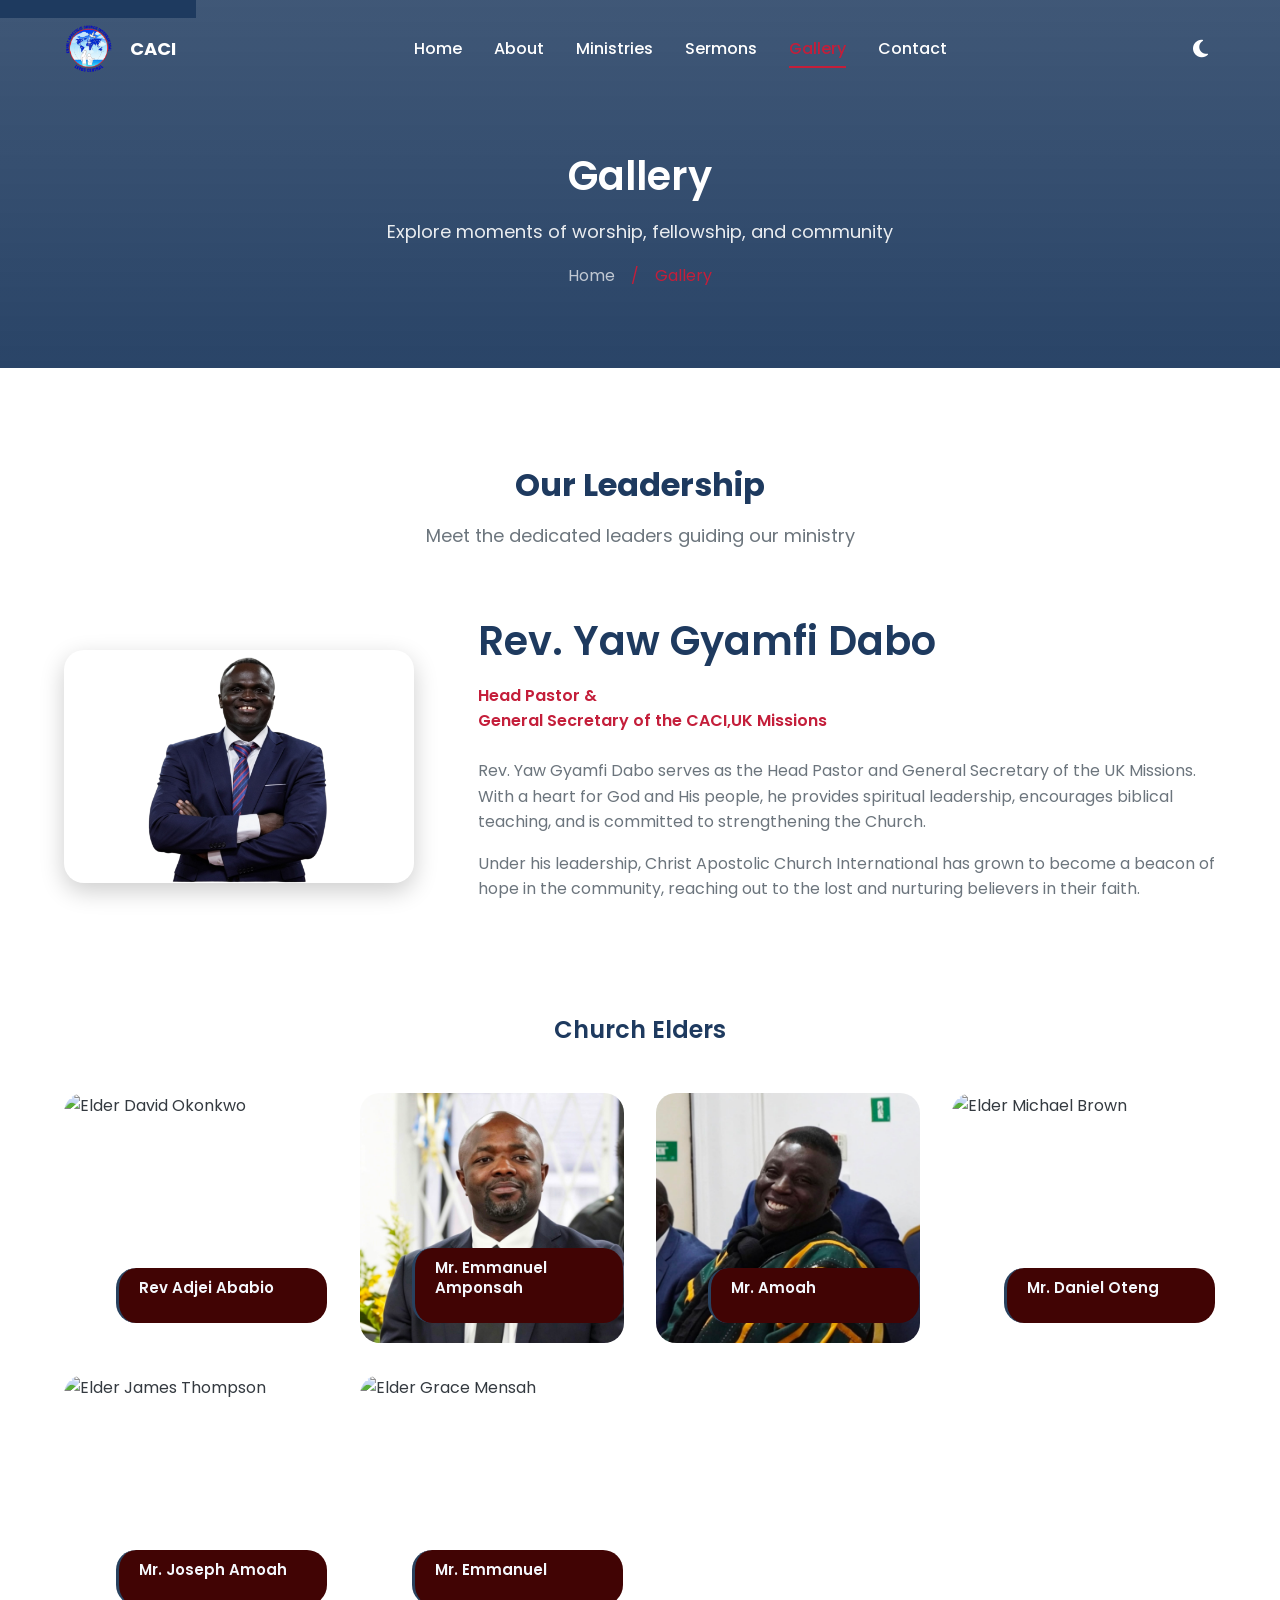
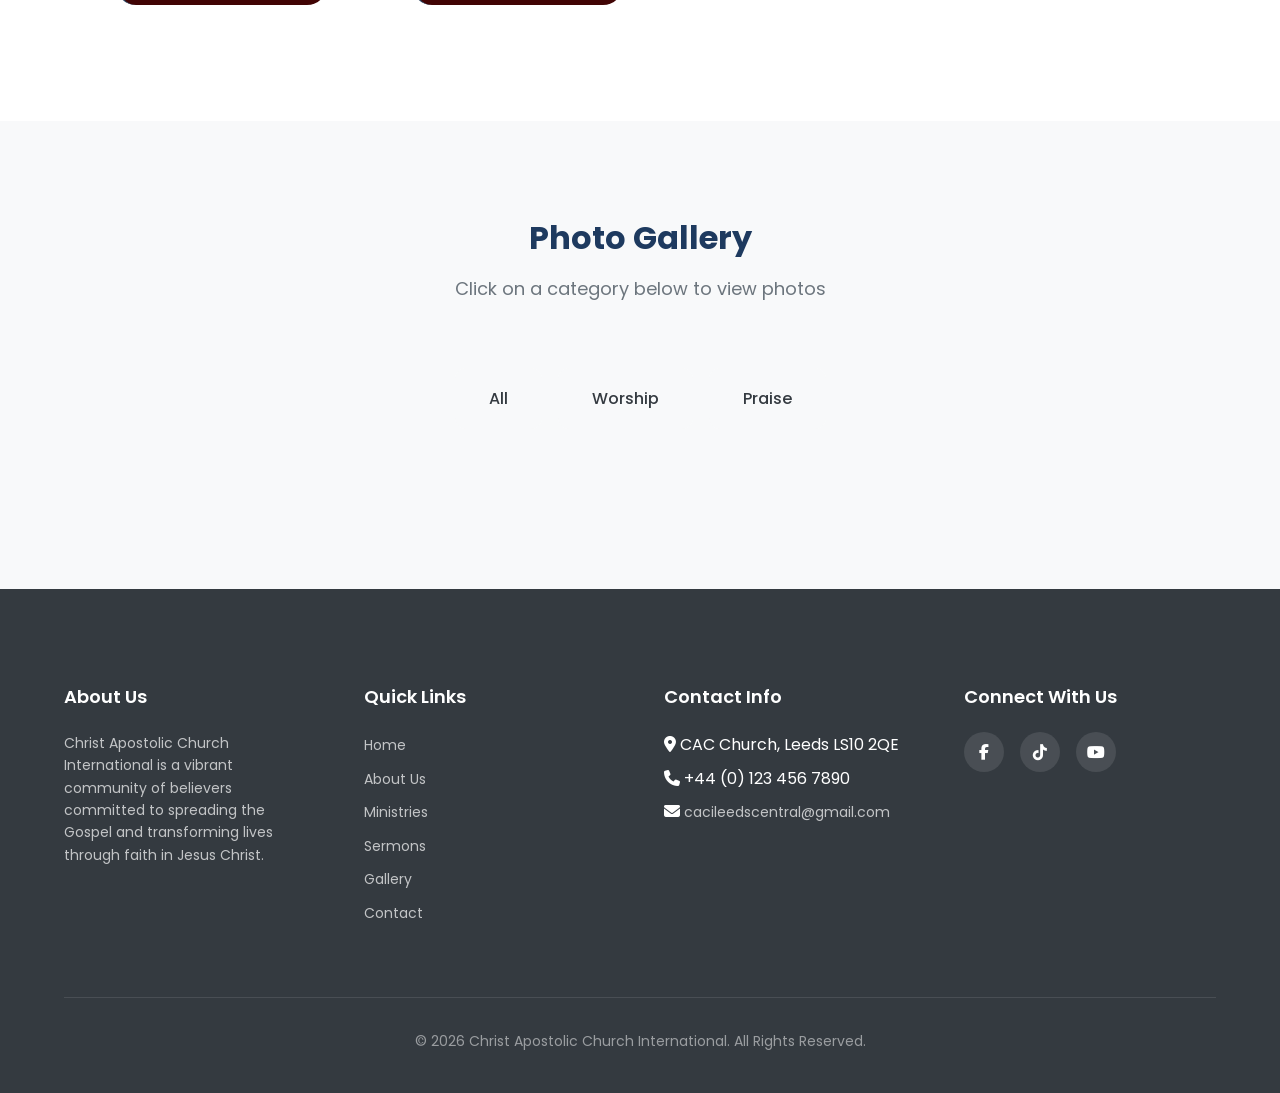
==== gallery.html @ 15b9b3a3 "Initial commit" ====
<!DOCTYPE html>
<html lang="en">
<head>
    <meta charset="UTF-8">
    <meta name="viewport" content="width=device-width, initial-scale=1.0">
    <meta name="description" content="View photos of Christ Apostolic Church International leadership, events, worship services, and community activities.">
    <meta name="keywords" content="church gallery, church photos, leadership, events, worship photos">

    <title>Gallery | Christ Apostolic Church International</title>

    <!-- Font Awesome -->
    <link rel="stylesheet" href="https://cdnjs.cloudflare.com/ajax/libs/font-awesome/6.4.0/css/all.min.css">

    <!-- Main Stylesheet -->
    <link rel="stylesheet" href="style.css">

    <!-- Favicon -->
    <link rel="icon" type="image/png" href="images/logo1.png">
</head>
<body>
    <!-- Skip Link for Accessibility -->
    <a href="#main-content" class="skip-link">Skip to main content</a>

    <!-- Navigation -->
    <nav class="navbar" role="navigation" aria-label="Main navigation">
        <div class="container">
            <a href="index.html" class="nav-logo">
                <img src="images/logo1.png" alt="Church Logo">

                
                <span class="nav-logo-text">CACI</span>
            </a>

            <ul class="nav-menu">
                <li><a href="index.html" class="nav-link">Home</a></li>
                <li><a href="about.html" class="nav-link">About</a></li>
                <li><a href="ministry.html" class="nav-link">Ministries</a></li>
                <li><a href="sermons.html" class="nav-link">Sermons</a></li>
                <li><a href="gallery.html" class="nav-link active">Gallery</a></li>
                <li><a href="contact.html" class="nav-link">Contact</a></li>
            </ul>

            <div class="nav-actions">
                <button class="theme-toggle" aria-label="Toggle dark mode">
                    <i class="fas fa-moon"></i>
                </button>
                <button class="hamburger" aria-label="Toggle menu" aria-expanded="false">
                    <span></span>
                    <span></span>
                    <span></span>
                </button>
            </div>
        </div>
    </nav>

    <!-- Main Content -->
    <main id="main-content">
        <!-- Page Header -->
        <section class="page-header">
            <h1>Gallery</h1>
            <p>Explore moments of worship, fellowship, and community</p>
            <div class="breadcrumb">
                <a href="index.html">Home</a>
                <span>/</span>
                <span>Gallery</span>
            </div>
        </section>

        <!-- Leadership Section -->
        <section class="section">
            <div class="container">
                <h2 class="section-title fade-in">Our Leadership</h2>
                <p class="section-subtitle fade-in">Meet the dedicated leaders guiding our ministry</p>

                <!-- Senior Pastor -->
                <div class="senior-pastor fade-in">
                    <div class="senior-pastor-image">
                        <img src="images/Hero.png" alt="Senior Pastor" loading="lazy">
                    </div>
                    <div class="senior-pastor-content">
                        <h2>Rev. Yaw Gyamfi Dabo</h2>
                        <p class="role">Head Pastor & <br>General Secretary of the CACI,UK Missions </p>
                        <p>Rev. Yaw Gyamfi Dabo serves as the Head Pastor and General Secretary of the UK Missions. With a heart for God and His people, he provides spiritual leadership, encourages biblical teaching, and is committed to strengthening the Church.</p>
                        <p>Under his leadership, Christ Apostolic Church International has grown to become a beacon of hope in the community, reaching out to the lost and nurturing believers in their faith.</p>
                    </div>
                </div>

                <!-- Elders Grid -->
                <h3 style="text-align: center; margin-bottom: var(--spacing-2xl); color: var(--primary-blue);" class="fade-in">Church Elders</h3>
                <div class="leadership-grid">
                    <div class="leader-card fade-in delay-1">
                        <img src="images/pastor2.jpg" alt="Elder David Okonkwo" loading="lazy">
                        <div class="leader-card-content">
                            <h4>Rev Adjei Ababio</h4>
                            
                            
                        </div>
                    </div>
                    <div class="leader-card fade-in delay-2">
                        <img src="images/pastor3.jpeg" alt="Elder Peter Williams" loading="lazy">
                        <div class="leader-card-content">
                            <h4>Mr. Emmanuel Amponsah</h4>
                            
                            
                        </div>
                    </div>
                    <div class="leader-card fade-in delay-3">
                        <img src="images/pastor4.jpeg" alt="Elder Sarah Johnson" loading="lazy">
                        <div class="leader-card-content">
                            <h4>Mr. Amoah</h4>
                            
                            
                        </div>
                    </div>
                    <div class="leader-card fade-in delay-4">
                        <img src="images/pastor5.jpg" alt="Elder Michael Brown" loading="lazy">
                        <div class="leader-card-content">
                            <h4>Mr. Daniel Oteng</h4>
                            
                        </div>
                    </div>
                    <div class="leader-card fade-in delay-5">
                        <img src="https://images.pexels.com/photos/2379005/pexels-photo-2379005.jpeg?auto=compress&cs=tinysrgb&w=400" alt="Elder James Thompson" loading="lazy">
                        <div class="leader-card-content">
                            <h4>Mr. Joseph Amoah</h4>
                            
                        </div>
                    </div>
                    <div class="leader-card fade-in delay-6">
                        <img src="https://images.pexels.com/photos/7749090/pexels-photo-7749090.jpeg?auto=compress&cs=tinysrgb&w=400" alt="Elder Grace Mensah" loading="lazy">
                        <div class="leader-card-content">
                            <h4>Mr. Emmanuel </h4>
                            
                        </div>
                    </div>
                   
                    </div>
                </div>
            </div>
        </section>

        <!-- Photo Gallery Section -->
        <section class="section" style="background: var(--off-white);">
            <div class="container">
                <h2 class="section-title fade-in">Photo Gallery</h2>
                <p class="section-subtitle fade-in">Click on a category below to view photos</p>

                <!-- Filter Buttons -->
                <div class="gallery-filters fade-in">
                    <button class="filter-btn" data-filter="all">All</button>
                    <button class="filter-btn" data-filter="worship">Worship</button>
                    <button class="filter-btn" data-filter="praise">Praise</button>
                </div>

                <!-- Gallery Grid - Images hidden by default -->
                <div class="gallery-grid fade-in">
                    <!-- Youth Images -->
                    

                    <!-- Worship Images -->
                    <div class="gallery-item" data-category="worship">
                        <img src="images/wor1.jpeg" alt="Worship Service" loading="lazy">
                        <div class="gallery-item-overlay">
                            <i class="fas fa-search-plus"></i>
                        </div>
                    </div>
                    <div class="gallery-item" data-category="worship">
                        <img src="images/wor6.jpeg" alt="Church Service" loading="lazy">
                        <div class="gallery-item-overlay">
                            <i class="fas fa-search-plus"></i>
                        </div>
                    </div>
                    <div class="gallery-item" data-category="worship">
                        <img src="images/wor3.jpeg" alt="Worship" loading="lazy">
                        <div class="gallery-item-overlay">
                            <i class="fas fa-search-plus"></i>
                        </div>
                    </div>
                    <div class="gallery-item" data-category="worship">
                        <img src="images/wor4.jpeg" alt="Sunday Service" loading="lazy">
                        <div class="gallery-item-overlay">
                            <i class="fas fa-search-plus"></i>
                        </div>
                    </div>

                    <!-- Praise Images -->
                    <div class="gallery-item" data-category="praise">
                        <img src="images/pra1.jpeg" alt="Praise Team" loading="lazy">
                        <div class="gallery-item-overlay">
                            <i class="fas fa-search-plus"></i>
                        </div>
                    </div>
                    <div class="gallery-item" data-category="praise">
                        <img src="images/pra4.jpeg" alt="Praise Night" loading="lazy">
                        <div class="gallery-item-overlay">
                            <i class="fas fa-search-plus"></i>
                        </div>
                    </div>
                    <div class="gallery-item" data-category="praise">
                        <img src="images/pra5.jpeg" alt="Choir" loading="lazy">
                        <div class="gallery-item-overlay">
                            <i class="fas fa-search-plus"></i>
                        </div>
                    </div>
                    <div class="gallery-item" data-category="praise">
                        <img src="images/pra3.jpeg" alt="Praise Worship" loading="lazy">
                        <div class="gallery-item-overlay">
                            <i class="fas fa-search-plus"></i>
                        </div>
                    </div>

                    <!-- More Youth Images -->
                    <div class="gallery-item" data-category="youth">
                        <img src="images/wor8.jpeg" alt="Youth Camp" loading="lazy">
                        <div class="gallery-item-overlay">
                            <i class="fas fa-search-plus"></i>
                        </div>
                    </div>

                    <!-- More Worship Images -->
                    <div class="gallery-item" data-category="worship">
                        <img src="images/wor5.jpeg" alt="Church Interior" loading="lazy">
                        <div class="gallery-item-overlay">
                            <i class="fas fa-search-plus"></i>
                        </div>
                    </div>

                    <!-- More Praise Images -->
                    <div class="gallery-item" data-category="praise">
                        <img src="images/pra2.jpeg" alt="Music Ministry" loading="lazy">
                        <div class="gallery-item-overlay">
                            <i class="fas fa-search-plus"></i>
                        </div>
                    </div>

                    <!-- Additional Youth Images -->
                    <div class="gallery-item" data-category="youth">
                        <img src="images/wor7.jpeg" alt="Youth Fellowship" loading="lazy">
                        <div class="gallery-item-overlay">
                            <i class="fas fa-search-plus"></i>
                        </div>
                    </div>
                </div>
            </div>
        </section>
    </main>

    <!-- Lightbox (will be created by JavaScript) -->
    <div class="lightbox" id="lightbox">
        <button class="lightbox-close" aria-label="Close lightbox">
            <i class="fas fa-times"></i>
        </button>
        <button class="lightbox-nav lightbox-prev" aria-label="Previous image">
            <i class="fas fa-chevron-left"></i>
        </button>
        <button class="lightbox-nav lightbox-next" aria-label="Next image">
            <i class="fas fa-chevron-right"></i>
        </button>
        <div class="lightbox-content">
            <img src="" alt="">
        </div>
    </div>

    <!-- Footer -->
    <footer class="footer">
        <div class="container">
            <div class="footer-content">
                <div class="footer-col">
                    <h4>About Us</h4>
                    <p>Christ Apostolic Church International is a vibrant community of believers committed to spreading the Gospel and transforming lives through faith in Jesus Christ.</p>
                </div>
                <div class="footer-col">
                    <h4>Quick Links</h4>
                    <ul>
                        <li><a href="index.html">Home</a></li>
                        <li><a href="about.html">About Us</a></li>
                        <li><a href="ministry.html">Ministries</a></li>
                        <li><a href="sermons.html">Sermons</a></li>
                        <li><a href="gallery.html">Gallery</a></li>
                        <li><a href="contact.html">Contact</a></li>
                    </ul>
                </div>
                <div class="footer-col">
                    <h4>Contact Info</h4>
                    <ul>
                        <li><i class="fas fa-map-marker-alt"></i> CAC Church, Leeds LS10 2QE</li>
                        <li><i class="fas fa-phone"></i> +44 (0) 123 456 7890</li>
                        <li><i class="fas fa-envelope"></i> <a href="mailto:cacileedscentral@gmail.com">cacileedscentral@gmail.com</a></li>
                    </ul>
                </div>
                <div class="footer-col">
                    <h4>Connect With Us</h4>
                    <div class="social-links">
                        <a href="https://www.facebook.com/share/1D46SfAcR9/?mibextid=wwXIfr" aria-label="Facebook"><i class="fab fa-facebook-f"></i></a>
                        <a href="https://www.tiktok.com/@caci.leeds.centra?_r=1&_t=ZS-97tXfU2SJIj" aria-label="Twitter"><i class="fab fa-tiktok"></i></a>
                        <a href="https://youtube.com/@cacileeds-d8y" aria-label="YouTube"><i class="fab fa-youtube"></i></a>
                    </div>
                </div>
            </div>
            <div class="footer-bottom">
                <p>&copy; 2026 Christ Apostolic Church International. All Rights Reserved.</p>
            </div>
        </div>
    </footer>

    <!-- Scroll to Top Button -->
    <button class="scroll-top" aria-label="Scroll to top">
        <i class="fas fa-chevron-up"></i>
    </button>

    <!-- JavaScript -->
    <script src="script.js"></script>
</body>
</html>
---- style.css ----
/* ============================================
   Christ Apostolic Church International
   Main Stylesheet
   ============================================ */

/* Google Fonts */
@import url('https://fonts.googleapis.com/css2?family=Poppins:wght@300;400;500;600;700;800&display=swap');

/* CSS Custom Properties */
:root {
  /* Primary Colors */
  --primary-blue: #1e3a5f;
  --primary-blue-dark: #152a45;
  --primary-blue-light: #2d5a8f;

  /* Accent Colors */
  --accent-red: #c41e3a;
  --accent-red-dark: #9e1830;
  --accent-red-light: #e63950;

  /* Neutral Colors */
  --white: #ffffff;
  --off-white: #f8f9fa;
  --light-gray: #e9ecef;
  --medium-gray: #6c757d;
  --dark-gray: #343a40;
  --black: #212529;

  /* Shadows */
  --shadow-sm: 0 2px 4px rgba(0, 0, 0, 0.1);
  --shadow-md: 0 4px 12px rgba(0, 0, 0, 0.15);
  --shadow-lg: 0 8px 24px rgba(0, 0, 0, 0.2);
  --shadow-xl: 0 12px 48px rgba(0, 0, 0, 0.25);

  /* Typography */
  --font-family: 'Poppins', sans-serif;
  --font-size-xs: 0.75rem;
  --font-size-sm: 0.875rem;
  --font-size-base: 1rem;
  --font-size-lg: 1.125rem;
  --font-size-xl: 1.25rem;
  --font-size-2xl: 1.5rem;
  --font-size-3xl: 2rem;
  --font-size-4xl: 2.5rem;
  --font-size-5xl: 3rem;
  --font-size-6xl: 4rem;

  /* Spacing */
  --spacing-xs: 0.25rem;
  --spacing-sm: 0.5rem;
  --spacing-md: 1rem;
  --spacing-lg: 1.5rem;
  --spacing-xl: 2rem;
  --spacing-2xl: 3rem;
  --spacing-3xl: 4rem;
  --spacing-4xl: 6rem;

  /* Border Radius */
  --radius-sm: 4px;
  --radius-md: 8px;
  --radius-lg: 12px;
  --radius-xl: 20px;
  --radius-full: 50%;

  /* Transitions */
  --transition-fast: 0.2s ease;
  --transition-normal: 0.3s ease;
  --transition-slow: 0.5s ease;

  /* Container */
  --container-max: 1200px;
  --container-padding: 1.5rem;
}

/* Dark Mode Variables */
[data-theme="dark"] {
  --primary-blue: #3d6a9f;
  --primary-blue-dark: #2d5a8f;
  --primary-blue-light: #4d7aaf;
  --white: #1a1a2e;
  --off-white: #16213e;
  --light-gray: #0f3460;
  --medium-gray: #a0a0a0;
  --dark-gray: #e9ecef;
  --black: #f8f9fa;
}

/* Reset & Base Styles */
*,
*::before,
*::after {
  box-sizing: border-box;
  margin: 0;
  padding: 0;
}

html {
  scroll-behavior: smooth;
  font-size: 16px;
}

body {
  font-family: var(--font-family);
  font-size: var(--font-size-base);
  line-height: 1.6;
  color: var(--dark-gray);
  background-color: var(--white);
  overflow-x: hidden;
  transition: background-color var(--transition-normal), color var(--transition-normal);
}

/* Utility Classes */
.container {
  max-width: var(--container-max);
  margin: 0 auto;
  padding: 0 var(--container-padding);
}

.section {
  padding: var(--spacing-4xl) 0;
}

.section-title {
  font-size: var(--font-size-3xl);
  font-weight: 700;
  text-align: center;
  margin-bottom: var(--spacing-md);
  color: var(--primary-blue);
}

.section-subtitle {
  text-align: center;
  color: var(--medium-gray);
  font-size: var(--font-size-lg);
  margin-bottom: var(--spacing-3xl);
  max-width: 600px;
  margin-left: auto;
  margin-right: auto;
}

/* Typography */
h1, h2, h3, h4, h5, h6 {
  font-weight: 600;
  line-height: 1.3;
  margin-bottom: var(--spacing-md);
}

h1 { font-size: var(--font-size-5xl); }
h2 { font-size: var(--font-size-4xl); }
h3 { font-size: var(--font-size-2xl); }
h4 { font-size: var(--font-size-xl); }
h5 { font-size: var(--font-size-lg); }
h6 { font-size: var(--font-size-base); }

p {
  margin-bottom: var(--spacing-md);
}

a {
  color: var(--primary-blue);
  text-decoration: none;
  transition: color var(--transition-fast);
}

a:hover {
  color: var(--accent-red);
}

img {
  max-width: 100%;
  height: auto;
  display: block;
}

/* Buttons */
.btn {
  display: inline-flex;
  align-items: center;
  justify-content: center;
  gap: var(--spacing-sm);
  padding: var(--spacing-md) var(--spacing-xl);
  font-family: var(--font-family);
  font-size: var(--font-size-base);
  font-weight: 500;
  border: none;
  border-radius: var(--radius-lg);
  cursor: pointer;
  transition: all var(--transition-normal);
  text-decoration: none;
}

.btn-primary {
  background: var(--accent-red);
  color: var(--white);
}

.btn-primary:hover {
  background: var(--accent-red-dark);
  color: var(--white);
  transform: translateY(-2px);
  box-shadow: var(--shadow-md);
}

.btn-secondary {
  background: var(--primary-blue);
  color: var(--white);
}

.btn-secondary:hover {
  background: var(--primary-blue-dark);
  color: var(--white);
  transform: translateY(-2px);
  box-shadow: var(--shadow-md);
}

.btn-outline {
  background: transparent;
  border: 2px solid var(--white);
  color: var(--white);
}

.btn-outline:hover {
  background: var(--white);
  color: var(--primary-blue);
  transform: translateY(-2px);
}

.btn-large {
  padding: var(--spacing-lg) var(--spacing-3xl);
  font-size: var(--font-size-lg);
}

/* COUNTDOWN */
.countdown {
    margin-top: 15px;
}

#countdown {
    font-size: 40px;
    font-weight: bold;
    color: #dbeafe;
    line-height: 1.8;
}

.video {
    min-height: 350px;
    background-size: cover;
    background-position: center;
    position: relative;
    display: flex;
    justify-content: center;
    align-items: center;
    overflow: hidden;
}

.video::before {
    content: "";
    position: absolute;
    inset: 0;
    background: rgba(223, 68, 68, 0.45);
}

.video-link {
    position: relative;
    z-index: 2;
    color: rgb(255, 255, 255);
    text-align: center;
    font-size: 1.2rem;
    text-decoration: none;
    font-weight: bold;
    transition: color 0.3s ease;
}

.video-link:hover {
    color: #6b0729;
    
}

.play {
    font-size: 70px;
    margin-bottom: 15px;
    margin-top: 190px;
}

.btn{
    display:inline-block;
    margin-top:30px;
    padding:14px 30px;
    background:rgb(1, 1, 22);
    color:#e5f2f8;
    border-radius:50px;
    text-decoration:none;
    font-weight:700;
    transition:.3s;
}

.btn:hover{
    transform:translateY(-4px);
    box-shadow:0 10px 25px rgba(56,189,248,.25);
}

/* ============================================
   Navigation
   ============================================ */
.navbar {
  position: fixed;
  top: 0;
  left: 0;
  right: 0;
  z-index: 1000;
  background: transparent;
  padding: var(--spacing-lg) 0;
  transition: all var(--transition-normal);
}

.navbar.scrolled {
  background: var(--primary-blue);
  padding: var(--spacing-md) 0;
  box-shadow: var(--shadow-md);
}

.navbar .container {
  display: flex;
  align-items: center;
  justify-content: space-between;
}

.nav-logo {
  display: flex;
  align-items: center;
  gap: var(--spacing-md);
}

.nav-logo img {
  width: 50px;
  height: 50px;
  border-radius: var(--radius-full);
}

.nav-logo-text {
  color: var(--white);
  font-weight: 700;
  font-size: var(--font-size-lg);
}

.nav-menu {
  display: flex;
  align-items: center;
  gap: var(--spacing-xl);
  list-style: none;
}

.nav-link {
  color: var(--white);
  font-weight: 500;
  padding: var(--spacing-sm) 0;
  position: relative;
}

.nav-link::after {
  content: '';
  position: absolute;
  bottom: 0;
  left: 0;
  width: 0;
  height: 2px;
  background: var(--accent-red);
  transition: width var(--transition-normal);
}

.nav-link:hover::after,
.nav-link.active::after {
  width: 100%;
}

.nav-link.active {
  color: var(--accent-red);
}

.nav-actions {
  display: flex;
  align-items: center;
  gap: var(--spacing-md);
}

.theme-toggle {
  background: transparent;
  border: none;
  color: var(--white);
  cursor: pointer;
  font-size: var(--font-size-xl);
  padding: var(--spacing-sm);
  border-radius: var(--radius-full);
  transition: all var(--transition-fast);
}

.theme-toggle:hover {
  background: rgba(255, 255, 255, 0.1);
}

.hamburger {
  display: none;
  flex-direction: column;
  gap: 5px;
  background: none;
  border: none;
  cursor: pointer;
  padding: var(--spacing-sm);
}

.hamburger span {
  width: 25px;
  height: 3px;
  background: var(--white);
  border-radius: 2px;
  transition: all var(--transition-normal);
}

.hamburger.active span:nth-child(1) {
  transform: rotate(45deg) translate(6px, 6px);
}

.hamburger.active span:nth-child(2) {
  opacity: 0;
}

.hamburger.active span:nth-child(3) {
  transform: rotate(-45deg) translate(6px, -6px);
}

/* Mobile Navigation */
@media (max-width: 768px) {
  .nav-menu {
    position: fixed;
    top: 80px;
    left: 0;
    right: 0;
    background: var(--primary-blue);
    flex-direction: column;
    padding: var(--spacing-xl);
    gap: var(--spacing-lg);
    transform: translateY(-150%);
    opacity: 0;
    transition: all var(--transition-normal);
  }

  .nav-menu.active {
    transform: translateY(0);
    opacity: 1;
  }

  .hamburger {
    display: flex;
  }
}

/* ============================================
   Hero Section
   ============================================ */
.hero {
  position: relative;
  min-height: 100vh;
  display: flex;
  align-items: center;
  justify-content: center;
  text-align: center;
  background: linear-gradient(rgba(30, 58, 95, 0.8), rgba(30, 58, 95, 0.9)),
                url('https://images.pexels.com/photos/1434817/pexels-photo-1434817.jpeg?auto=compress&cs=tinysrgb&w=1920') center/cover no-repeat;
  color: var(--white);
  padding: var(--spacing-4xl) var(--container-padding);
}

.hero-content {
  max-width: 800px;
}

.hero-logo {
  width: 120px;
  height: 120px;
  border-radius: var(--radius-full);
  margin: 0 auto var(--spacing-xl);
  box-shadow: var(--shadow-lg);
}

.hero-title {
  font-size: var(--font-size-5xl);
  font-weight: 800;
  margin-bottom: var(--spacing-lg);
  text-shadow: 2px 2px 4px rgba(0, 0, 0, 0.3);
}

.hero-subtitle {
  font-size: var(--font-size-xl);
  font-weight: 300;
  margin-bottom: var(--spacing-2xl);
  opacity: 0.95;
}

.hero-buttons {
  display: flex;
  gap: var(--spacing-lg);
  justify-content: center;
  flex-wrap: wrap;
}

.scroll-indicator {
  position: absolute;
  bottom: var(--spacing-2xl);
  left: 50%;
  transform: translateX(-50%);
  animation: bounce 2s infinite;
}

@keyframes bounce {
  0%, 20%, 50%, 80%, 100% { transform: translateX(-50%) translateY(0); }
  40% { transform: translateX(-50%) translateY(-10px); }
  60% { transform: translateX(-50%) translateY(-5px); }
}

/* ============================================
   Welcome Section
   ============================================ */
.welcome {
  background: var(--off-white);
}

.welcome-grid {
  display: grid;
  grid-template-columns: 1fr 1fr;
  gap: var(--spacing-3xl);
  align-items: center;
}

.welcome-image {
  border-radius: var(--radius-xl);
  overflow: hidden;
  box-shadow: var(--shadow-lg);
}

.welcome-image img {
  transition: transform var(--transition-slow);
}

.welcome-image:hover img {
  transform: scale(1.05);
}

.welcome-text h2 {
  color: var(--primary-blue);
}

.welcome-text p {
  color: var(--medium-gray);
  margin-bottom: var(--spacing-lg);
}

@media (max-width: 768px) {
  .welcome-grid {
    grid-template-columns: 1fr;
  }
}

/* ============================================
   Mission, Vision, Values Cards
   ============================================ */
.mission-cards {
  display: grid;
  grid-template-columns: repeat(3, 1fr);
  gap: var(--spacing-xl);
}

.mission-card {
  background: var(--white);
  padding: var(--spacing-2xl);
  border-radius: var(--radius-xl);
  text-align: center;
  box-shadow: var(--shadow-md);
  transition: all var(--transition-normal);
}

.mission-card:hover {
  transform: translateY(-10px);
  box-shadow: var(--shadow-xl);
}

.mission-card i {
  font-size: var(--font-size-4xl);
  color: var(--accent-red);
  margin-bottom: var(--spacing-lg);
}

.mission-card h3 {
  color: var(--primary-blue);
  margin-bottom: var(--spacing-md);
}

.mission-card p {
  color: var(--medium-gray);
}

@media (max-width: 768px) {
  .mission-cards {
    grid-template-columns: 1fr;
  }
}

/* ============================================
   Service Times
   ============================================ */
.service-times {
  background: var(--primary-blue);
  color: var(--white);
}

.service-times .section-title {
  color: var(--white);
}

.service-times .section-subtitle {
  color: rgba(255, 255, 255, 0.8);
}

.service-cards {
  display: grid;
  grid-template-columns: repeat(3, 1fr);
  gap: var(--spacing-xl);
}

.service-card {
  background: rgba(255, 255, 255, 0.1);
  padding: var(--spacing-2xl);
  border-radius: var(--radius-xl);
  text-align: center;
  transition: all var(--transition-normal);
  backdrop-filter: blur(10px);
}

.service-card:hover {
  background: rgba(255, 255, 255, 0.2);
  transform: scale(1.05);
}

.service-card i {
  font-size: var(--font-size-3xl);
  color: var(--accent-red);
  margin-bottom: var(--spacing-md);
}

.service-card i:hover {
  transform: rotateX(90deg);
}

.service-card h3 {
  margin-bottom: var(--spacing-sm);
}

.service-card .time {
  font-size: var(--font-size-lg);
  font-weight: 600;
  color: var(--accent-red);
}

@media (max-width: 768px) {
  .service-cards {
    grid-template-columns: 1fr;
  }
}

/* ============================================
   Ministries Preview
   ============================================ */
.ministry-preview-grid {
  display: grid;
  grid-template-columns: repeat(3, 1fr);
  gap: var(--spacing-xl);
}

.ministry-preview-card {
  background: var(--white);
  border-radius: var(--radius-xl);
  overflow: hidden;
  box-shadow: var(--shadow-md);
  transition: all var(--transition-normal);
}

.ministry-preview-card:hover {
  transform: translateY(-10px);
  box-shadow: var(--shadow-xl);
}

.ministry-preview-card img {
  width: 100%;
  height: 200px;
  object-fit: cover;
  transition: transform var(--transition-slow);
}

.ministry-preview-card:hover img {
  transform: scale(1.1);
}

.ministry-preview-content {
  padding: var(--spacing-lg);
}

.ministry-preview-content h3 {
  color: var(--primary-blue);
  margin-bottom: var(--spacing-sm);
}

.ministry-preview-content p {
  color: var(--medium-gray);
  font-size: var(--font-size-sm);
}

@media (max-width: 768px) {
  .ministry-preview-grid {
    grid-template-columns: 1fr;
  }
}

/* ============================================
   Featured Sermon
   ============================================ */
.featured-sermon {
  background: var(--off-white);
}

.featured-sermon-card {
  display: grid;
  grid-template-columns: 1fr 1fr;
  gap: var(--spacing-3xl);
  background: var(--white);
  border-radius: var(--radius-xl);
  overflow: hidden;
  box-shadow: var(--shadow-lg);
}

.featured-sermon-image {
  position: relative;
  overflow: hidden;
}

.featured-sermon-image img {
  width: 100%;
  height: 100%;
  object-fit: cover;
  transition: transform var(--transition-slow);
}

.featured-sermon-card:hover .featured-sermon-image img {
  transform: scale(1.05);
}

.play-button {
  position: absolute;
  top: 50%;
  left: 50%;
  transform: translate(-50%, -50%);
  width: 80px;
  height: 80px;
  background: var(--accent-red);
  border-radius: var(--radius-full);
  display: flex;
  align-items: center;
  justify-content: center;
  color: var(--white);
  font-size: var(--font-size-2xl);
  transition: all var(--transition-normal);
  box-shadow: var(--shadow-lg);
}

.play-button:hover {
  background: var(--white);
  color: var(--accent-red);
  transform: translate(-50%, -50%) scale(1.1);
}

.featured-sermon-content {
  padding: var(--spacing-2xl);
  display: flex;
  flex-direction: column;
  justify-content: center;
}

.featured-sermon-content .badge {
  display: inline-block;
  background: var(--accent-red);
  color: var(--white);
  padding: var(--spacing-xs) var(--spacing-md);
  border-radius: var(--radius-sm);
  font-size: var(--font-size-xs);
  font-weight: 600;
  margin-bottom: var(--spacing-md);
}

.featured-sermon-content h2 {
  color: var(--primary-blue);
  margin-bottom: var(--spacing-md);
}

.featured-sermon-content p {
  color: var(--medium-gray);
  margin-bottom: var(--spacing-xl);
}

@media (max-width: 768px) {
  .featured-sermon-card {
    grid-template-columns: 1fr;
  }

  .featured-sermon-image {
    height: 250px;
  }
}

/* ============================================
   Gallery Preview
   ============================================ */
.gallery-preview-grid {
  display: grid;
  grid-template-columns: repeat(4, 1fr);
  gap: var(--spacing-md);
}

.gallery-preview-item {
  position: relative;
  overflow: hidden;
  border-radius: var(--radius-lg);
  aspect-ratio: 1;
}

.gallery-preview-item img {
  width: 100%;
  height: 100%;
  object-fit: cover;
  transition: transform var(--transition-slow);
}

.gallery-preview-item:hover img {
  transform: scale(1.1);
}

.gallery-preview-item::after {
  content: '';
  position: absolute;
  inset: 0;
  background: rgba(30, 58, 95, 0.5);
  opacity: 0;
  transition: opacity var(--transition-normal);
}

.gallery-preview-item:hover::after {
  opacity: 1;
}

@media (max-width: 768px) {
  .gallery-preview-grid {
    grid-template-columns: repeat(2, 1fr);
  }
}

/* ============================================
   Call to Action
   ============================================ */
.cta {
  background: linear-gradient(135deg, var(--primary-blue) 0%, var(--primary-blue-light) 100%);
  color: var(--white);
  text-align: center;
  padding: var(--spacing-4xl) 0;
}

.cta h2 {
  color: var(--white);
  margin-bottom: var(--spacing-md);
}

.cta p {
  font-size: var(--font-size-lg);
  opacity: 0.9;
  margin-bottom: var(--spacing-xl);
}

/* ============================================
   Footer
   ============================================ */
.footer {
  background: var(--dark-gray);
  color: var(--white);
  padding: var(--spacing-4xl) 0 var(--spacing-lg);
}

.footer-content {
  display: grid;
  grid-template-columns: repeat(4, 1fr);
  gap: var(--spacing-2xl);
  margin-bottom: var(--spacing-3xl);
}

.footer-col h4 {
  color: var(--white);
  margin-bottom: var(--spacing-lg);
  font-size: var(--font-size-lg);
}

.footer-col p {
  color: rgba(255, 255, 255, 0.7);
  font-size: var(--font-size-sm);
}

.footer-col ul {
  list-style: none;
}

.footer-col ul li {
  margin-bottom: var(--spacing-sm);
}

.footer-col ul a {
  color: rgba(255, 255, 255, 0.7);
  font-size: var(--font-size-sm);
  transition: color var(--transition-fast);
}

.footer-col ul a:hover {
  color: var(--accent-red);
}

.social-links {
  display: flex;
  gap: var(--spacing-md);
}

.social-links a {
  width: 40px;
  height: 40px;
  background: rgba(255, 255, 255, 0.1);
  border-radius: var(--radius-full);
  display: flex;
  align-items: center;
  justify-content: center;
  color: var(--white);
  transition: all var(--transition-normal);
}

.social-links a:hover {
  background: var(--accent-red);
  transform: translateY(-3px);
}

.footer-bottom {
  text-align: center;
  padding-top: var(--spacing-xl);
  border-top: 1px solid rgba(255, 255, 255, 0.1);
}

.footer-bottom p {
  color: rgba(255, 255, 255, 0.5);
  font-size: var(--font-size-sm);
}

@media (max-width: 768px) {
  .footer-content {
    grid-template-columns: 1fr 1fr;
  }
}

@media (max-width: 480px) {
  .footer-content {
    grid-template-columns: 1fr;
  }
}

/* ============================================
   Scroll to Top Button
   ============================================ */
.scroll-top {
  position: fixed;
  bottom: var(--spacing-xl);
  right: var(--spacing-xl);
  width: 50px;
  height: 50px;
  background: var(--accent-red);
  border: none;
  border-radius: var(--radius-full);
  color: var(--white);
  font-size: var(--font-size-lg);
  cursor: pointer;
  opacity: 0;
  visibility: hidden;
  transition: all var(--transition-normal);
  box-shadow: var(--shadow-md);
  z-index: 999;
}

.scroll-top.visible {
  opacity: 1;
  visibility: visible;
}

.scroll-top:hover {
  background: var(--accent-red-dark);
  transform: translateY(-5px);
}

/* ============================================
   Page Header
   ============================================ */
.page-header {
  background: linear-gradient(rgba(30, 58, 95, 0.85), rgba(30, 58, 95, 0.95)),
                url('https://images.pexels.com/photos/1434817/pexels-photo-1434817.jpeg?auto=compress&cs=tinysrgb&w=1920') center/cover no-repeat;
  color: var(--white);
  text-align: center;
  padding: 150px 0 80px;
}

.page-header h1 {
  font-size: var(--font-size-4xl);
  margin-bottom: var(--spacing-md);
}

.page-header p {
  font-size: var(--font-size-lg);
  opacity: 0.9;
}

/* Breadcrumb */
.breadcrumb {
  display: flex;
  justify-content: center;
  gap: var(--spacing-md);
  margin-top: var(--spacing-md);
}

.breadcrumb a {
  color: rgba(255, 255, 255, 0.7);
}

.breadcrumb span {
  color: var(--accent-red);
}

/* ============================================
   About Page Styles
   ============================================ */
.about-intro {
  display: grid;
  grid-template-columns: 1fr 1fr;
  gap: var(--spacing-3xl);
  align-items: center;
}

.about-intro img {
  border-radius: var(--radius-xl);
  box-shadow: var(--shadow-lg);
}

.about-intro h2 {
  color: var(--primary-blue);
}

.about-intro p {
  color: var(--medium-gray);
}

@media (max-width: 768px) {
  .about-intro {
    grid-template-columns: 1fr;
  }
}

.about-cards {
  display: grid;
  grid-template-columns: repeat(2, 1fr);
  gap: var(--spacing-xl);
}

.about-card {
  background: var(--white);
  padding: var(--spacing-2xl);
  border-radius: var(--radius-xl);
  box-shadow: var(--shadow-md);
  transition: all var(--transition-normal);
}

.about-card:hover {
  transform: translateY(-5px);
  box-shadow: var(--shadow-lg);
}

.about-card i {
  font-size: var(--font-size-3xl);
  color: var(--accent-red);
  margin-bottom: var(--spacing-md);
}

.about-card h3 {
  color: var(--primary-blue);
}

.about-card p {
  color: var(--medium-gray);
}

@media (max-width: 768px) {
  .about-cards {
    grid-template-columns: 1fr;
  }
}

.values-list {
  display: grid;
  grid-template-columns: repeat(3, 1fr);
  gap: var(--spacing-lg);
}

.value-item {
  display: flex;
  align-items: center;
  gap: var(--spacing-md);
  padding: var(--spacing-md);
  background: var(--off-white);
  border-radius: var(--radius-md);
}

.value-item i {
  color: var(--accent-red);
  font-size: var(--font-size-xl);
}

@media (max-width: 768px) {
  .values-list {
    grid-template-columns: 1fr;
  }
}

/* Leadership Section */
.leadership-grid {
  display: grid;
  grid-template-columns: repeat(4, 1fr);
  gap: var(--spacing-xl);
}

.leader-card {
  border-radius: var(--radius-xl);
  overflow: hidden;
  position: relative;
  
}

.leader-card:hover {
  transform: translateY(-10px);
  box-shadow: var(--shadow-xl);
}

.leader-card img {
  width: 100%;
  height: 250px;
  object-fit: cover;
  object-position: top;
}

.leader-card-content{
    position:absolute;
    bottom:20px;
    left:50%;
    right: 1px;
    

    background:rgb(65, 4, 4);
    color:#f4f7fc;
    

    padding:10px 20px;
    border-radius:20px;
    font-weight:600;
    font-size: 10px;
    width: 80%;
    border-left: #29425f solid;
    margin-left: auto;
    transition: 0.3s ease-in-out;
}

.leader-card-content:hover{
  transform: translateX(-40px);
}

.leader-card-content h4 {
  font-size: 15px;
  
}

.leader-card-content .role {
  color: var(--accent-red);
  font-size: var(--font-size-sm);
  font-weight: 500;
}

.leader-card-content p {
  color: var(--medium-gray);
  font-size: var(--font-size-sm);
  margin-top: var(--spacing-sm);
}

@media (max-width: 992px) {
  .leadership-grid {
    grid-template-columns: repeat(2, 1fr);
  }
}

@media (max-width: 480px) {
  .leadership-grid {
    grid-template-columns: 1fr;
  }
}

/* Senior Pastor */
.senior-pastor {
  display: grid;
  grid-template-columns: 350px 1fr;
  gap: var(--spacing-3xl);
  align-items: center;
  margin-bottom: var(--spacing-4xl);
}

.senior-pastor-image img {
  width: 100%;
  border-radius: var(--radius-xl);
  box-shadow: var(--shadow-lg);
}

.senior-pastor-content h2 {
  color: var(--primary-blue);
}

.senior-pastor-content .role {
  color: var(--accent-red);
  font-weight: 600;
  margin-bottom: var(--spacing-lg);
}

.senior-pastor-content p {
  color: var(--medium-gray);
}

@media (max-width: 768px) {
  .senior-pastor {
    grid-template-columns: 1fr;
    text-align: center;
  }

  .senior-pastor-image {
    max-width: 300px;
    margin: 0 auto;
  }
}

/* ============================================
   Ministries Page
   ============================================ */
.ministries-grid {
  display: grid;
  grid-template-columns: repeat(3, 1fr);
  gap: var(--spacing-xl);
}

.ministry-card {
  background: var(--white);
  border-radius: var(--radius-xl);
  overflow: hidden;
  box-shadow: var(--shadow-md);
  transition: all var(--transition-normal);
}

.ministry-card:hover {
  transform: translateY(-10px);
  box-shadow: var(--shadow-xl);
}

.ministry-card-image {
  position: relative;
  height: 220px;
  overflow: hidden;
}

.ministry-card-image img {
  width: 100%;
  height: 100%;
  object-fit: cover;
  transition: transform var(--transition-slow);
}

.ministry-card:hover .ministry-card-image img {
  transform: scale(1.1);
}

.ministry-card-content {
  padding: var(--spacing-xl);
}

.ministry-card-content h3 {
  color: var(--primary-blue);
  margin-bottom: var(--spacing-sm);
}

.ministry-card-content p {
  color: var(--medium-gray);
  font-size: var(--font-size-sm);
  margin-bottom: var(--spacing-lg);
}

.ministry-card-content .btn {
  width: 100%;
}

@media (max-width: 992px) {
  .ministries-grid {
    grid-template-columns: repeat(2, 1fr);
  }
}

@media (max-width: 480px) {
  .ministries-grid {
    grid-template-columns: 1fr;
  }
}

/* ============================================
   Sermons Page
   ============================================ */
.featured-sermon-page {
  display: grid;
  grid-template-columns: 1fr 1fr;
  gap: var(--spacing-3xl);
  background: var(--white);
  border-radius: var(--radius-xl);
  overflow: hidden;
  box-shadow: var(--shadow-lg);
  margin-bottom: var(--spacing-4xl);
}

.featured-sermon-page-image {
  position: relative;
  min-height: 400px;
}

.featured-sermon-page-image img {
  width: 100%;
  height: 100%;
  object-fit: cover;
}

.featured-sermon-page-content {
  padding: var(--spacing-3xl);
  display: flex;
  flex-direction: column;
  justify-content: center;
}

.featured-sermon-page-content .badge {
  display: inline-block;
  background: var(--accent-red);
  color: var(--white);
  padding: var(--spacing-xs) var(--spacing-md);
  border-radius: var(--radius-sm);
  font-size: var(--font-size-xs);
  font-weight: 600;
  text-transform: uppercase;
  margin-bottom: var(--spacing-lg);
}

.featured-sermon-page-content h2 {
  color: var(--primary-blue);
  font-size: var(--font-size-3xl);
}

.featured-sermon-page-content p {
  color: var(--medium-gray);
  margin-bottom: var(--spacing-xl);
}

@media (max-width: 768px) {
  .featured-sermon-page {
    grid-template-columns: 1fr;
  }

  .featured-sermon-page-image {
    min-height: 250px;
  }
}

.sermons-grid {
  display: grid;
  grid-template-columns: repeat(3, 1fr);
  gap: var(--spacing-xl);
}

.sermon-card {
  background: var(--white);
  border-radius: var(--radius-xl);
  overflow: hidden;
  box-shadow: var(--shadow-md);
  transition: all var(--transition-normal);
  height: auto;
}

.sermon-card:hover {
  transform: translateY(-10px);
  box-shadow: var(--shadow-xl);
}

.sermon-card-image {
  position: relative;
  height: 180px;
  overflow: hidden;
}

.sermon-card-image img {
  width: 100%;
  height: 100%;
  object-fit: cover;
  transition: transform var(--transition-slow);
}

.sermon-card:hover .sermon-card-image img {
  transform: scale(1.1);
}

.sermon-card-image .play-icon {
  position: absolute;
  top: 50%;
  left: 50%;
  transform: translate(-50%, -50%);
  width: 50px;
  height: 50px;
  background: var(--accent-red);
  border-radius: var(--radius-full);
  display: flex;
  align-items: center;
  justify-content: center;
  color: var(--white);
  opacity: 0;
  transition: all var(--transition-normal);
}

.sermon-card:hover .sermon-card-image .play-icon {
  opacity: 1;
}

.sermon-card-content {
  padding: var(--spacing-md);
}

.sermon-card-content .date {
  color: var(--accent-red);
  font-size: var(--font-size-xs);
  font-weight: 600;
  text-transform: uppercase;
}

.sermon-card-content h4 {
  color: var(--primary-blue);
  font-size: var(--font-size-lg);
  margin: var(--spacing-sm) 0;
}

.sermon-card-content .pastor {
  color: var(--medium-gray);
  font-size: var(--font-size-sm);
  margin-bottom: var(--spacing-md);
}


/* Tablet */
@media (max-width: 992px) {

  .sermons-grid {
    grid-template-columns: repeat(2, 1fr);
  }

}


/* Mobile */
@media (max-width: 480px) {

  .sermons-grid {
    grid-template-columns: 1fr;
  }

  .sermon-card-image {
    height: 200px;
  }

}

/* ============================================
   Gallery Page
   ============================================ */
.gallery-filters {
  display: flex;
  justify-content: center;
  gap: var(--spacing-md);
  margin-bottom: var(--spacing-3xl);
  flex-wrap: wrap;
}

.filter-btn {
  padding: var(--spacing-md) var(--spacing-xl);
  background: var(--off-white);
  border: 2px solid transparent;
  border-radius: var(--radius-lg);
  font-family: var(--font-family);
  font-size: var(--font-size-base);
  font-weight: 500;
  cursor: pointer;
  transition: all var(--transition-normal);
  color: var(--dark-gray);
}

.filter-btn:hover {
  background: var(--primary-blue);
  color: var(--white);
}

.filter-btn.active {
  background: var(--accent-red);
  color: var(--white);
  border-color: var(--accent-red);
}

.gallery-grid {
  display: grid;
  grid-template-columns: repeat(4, 1fr);
  gap: var(--spacing-md);
}

.gallery-item {
  position: relative;
  overflow: hidden;
  border-radius: var(--radius-lg);
  aspect-ratio: 1;
  cursor: pointer;
  display: none;
}

.gallery-item.visible {
  display: block;
}

.gallery-item img {
  width: 100%;
  height: 100%;
  object-fit: cover;
  transition: transform var(--transition-slow);
}

.gallery-item:hover img {
  transform: scale(1.1);
}

.gallery-item-overlay {
  position: absolute;
  inset: 0;
  background: rgba(30, 58, 95, 0.7);
  display: flex;
  align-items: center;
  justify-content: center;
  opacity: 0;
  transition: opacity var(--transition-normal);
}

.gallery-item:hover .gallery-item-overlay {
  opacity: 1;
}

.gallery-item-overlay i {
  color: var(--white);
  font-size: var(--font-size-2xl);
}

@media (max-width: 992px) {
  .gallery-grid {
    grid-template-columns: repeat(3, 1fr);
  }
}

@media (max-width: 768px) {
  .gallery-grid {
    grid-template-columns: repeat(2, 1fr);
  }
}

/* ============================================
   Lightbox
   ============================================ */
.lightbox {
  position: fixed;
  inset: 0;
  background: rgba(0, 0, 0, 0.95);
  z-index: 2000;
  display: flex;
  align-items: center;
  justify-content: center;
  opacity: 0;
  visibility: hidden;
  transition: all var(--transition-normal);
}

.lightbox.active {
  opacity: 1;
  visibility: visible;
}

.lightbox-content {
  max-width: 90%;
  max-height: 90vh;
}

.lightbox-content img {
  max-width: 100%;
  max-height: 90vh;
  object-fit: contain;
  border-radius: var(--radius-md);
}

.lightbox-close {
  position: absolute;
  top: var(--spacing-xl);
  right: var(--spacing-xl);
  width: 50px;
  height: 50px;
  background: var(--white);
  border: none;
  border-radius: var(--radius-full);
  font-size: var(--font-size-xl);
  cursor: pointer;
  transition: all var(--transition-normal);
}

.lightbox-close:hover {
  background: var(--accent-red);
  color: var(--white);
}

.lightbox-nav {
  position: absolute;
  top: 50%;
  transform: translateY(-50%);
  width: 50px;
  height: 50px;
  background: var(--white);
  border: none;
  border-radius: var(--radius-full);
  font-size: var(--font-size-lg);
  cursor: pointer;
  transition: all var(--transition-normal);
}

.lightbox-nav:hover {
  background: var(--accent-red);
  color: var(--white);
}

.lightbox-prev {
  left: var(--spacing-xl);
}

.lightbox-next {
  right: var(--spacing-xl);
}

/* ============================================
   Contact Page
   ============================================ */
.contact-grid {
  display: grid;
  grid-template-columns: 1fr 1fr;
  gap: var(--spacing-3xl);
}

.contact-info {
  padding: var(--spacing-2xl);
  background: var(--primary-blue);
  border-radius: var(--radius-xl);
  color: var(--white);
}

.contact-info h3 {
  color: var(--white);
  margin-bottom: var(--spacing-xl);
}

.contact-item {
  display: flex;
  align-items: flex-start;
  gap: var(--spacing-lg);
  margin-bottom: var(--spacing-xl);
}

.contact-item i {
  font-size: var(--font-size-xl);
  color: var(--accent-red);
  margin-top: var(--spacing-xs);
}

.contact-item h4 {
  color: var(--white);
  font-size: var(--font-size-base);
  margin-bottom: var(--spacing-xs);
}

.contact-item p {
  color: rgba(255, 255, 255, 0.8);
  font-size: var(--font-size-sm);
  margin: 0;
}

.contact-social {
  margin-top: var(--spacing-xl);
  padding-top: var(--spacing-xl);
  border-top: 1px solid rgba(255, 255, 255, 0.2);
}

.contact-social h4 {
  color: var(--white);
  margin-bottom: var(--spacing-md);
}

.contact-social .social-links a {
  background: rgba(255, 255, 255, 0.1);
}

.contact-form-wrapper {
  background: var(--white);
  padding: var(--spacing-2xl);
  border-radius: var(--radius-xl);
  box-shadow: var(--shadow-md);
}

.contact-form-wrapper h3 {
  color: var(--primary-blue);
  margin-bottom: var(--spacing-xl);
}

.form-group {
  margin-bottom: var(--spacing-lg);
}

.form-group label {
  display: block;
  color: var(--dark-gray);
  font-weight: 500;
  margin-bottom: var(--spacing-sm);
}

.form-group input,
.form-group select,
.form-group textarea {
  width: 100%;
  padding: var(--spacing-md) var(--spacing-lg);
  border: 2px solid var(--light-gray);
  border-radius: var(--radius-md);
  font-family: var(--font-family);
  font-size: var(--font-size-base);
  transition: all var(--transition-fast);
  background: var(--white);
  color: var(--dark-gray);
}

.form-group input:focus,
.form-group select:focus,
.form-group textarea:focus {
  outline: none;
  border-color: var(--primary-blue);
  box-shadow: 0 0 0 3px rgba(30, 58, 95, 0.1);
}

.form-group textarea {
  min-height: 150px;
  resize: vertical;
}

.form-group select {
  cursor: pointer;
}

@media (max-width: 768px) {
  .contact-grid {
    grid-template-columns: 1fr;
  }
}

/* Map */
.map-container {
  margin-top: var(--spacing-4xl);
  border-radius: var(--radius-xl);
  overflow: hidden;
  box-shadow: var(--shadow-md);
}

.map-container iframe {
  width: 100%;
  height: 400px;
  border: none;
}

/* ============================================
   Animations
   ============================================ */
.fade-in {
  opacity: 0;
  transform: translateY(30px);
  transition: all 0.6s ease;
}

.fade-in.visible {
  opacity: 1;
  transform: translateY(0);
}

.slide-in-left {
  opacity: 0;
  transform: translateX(-50px);
  transition: all 0.6s ease;
}

.slide-in-left.visible {
  opacity: 1;
  transform: translateX(0);
}

.slide-in-right {
  opacity: 0;
  transform: translateX(50px);
  transition: all 0.6s ease;
}

.slide-in-right.visible {
  opacity: 1;
  transform: translateX(0);
}

.scale-in {
  opacity: 0;
  transform: scale(0.9);
  transition: all 0.6s ease;
}

.scale-in.visible {
  opacity: 1;
  transform: scale(1);
}

/* Staggered animation delays */
.delay-1 { transition-delay: 0.1s; }
.delay-2 { transition-delay: 0.2s; }
.delay-3 { transition-delay: 0.3s; }
.delay-4 { transition-delay: 0.4s; }
.delay-5 { transition-delay: 0.5s; }
.delay-6 { transition-delay: 0.6s; }

/* ============================================
   Loading State
   ============================================ */
.loading {
  position: relative;
  pointer-events: none;
}

.loading::after {
  content: '';
  position: absolute;
  inset: 0;
  background: rgba(255, 255, 255, 0.8);
  display: flex;
  align-items: center;
  justify-content: center;
}

/* ============================================
   Accessibility
   ============================================ */
.visually-hidden {
  position: absolute;
  width: 1px;
  height: 1px;
  padding: 0;
  margin: -1px;
  overflow: hidden;
  clip: rect(0, 0, 0, 0);
  border: 0;
}

:focus {
  outline: 2px solid var(--accent-red);
  outline-offset: 2px;
}

.skip-link {
  position: absolute;
  top: -40px;
  left: 0;
  background: var(--primary-blue);
  color: var(--white);
  padding: var(--spacing-md);
  z-index: 10000;
  transition: top var(--transition-fast);
}

.skip-link:focus {
  top: 0;
}

/* ============================================
   Lazy Loading Placeholder
   ============================================ */
.lazy-image {
  background: var(--light-gray);
  position: relative;
}

.lazy-image::before {
  content: '';
  position: absolute;
  inset: 0;
  background: linear-gradient(90deg, var(--light-gray) 0%, #f0f0f0 50%, var(--light-gray) 100%);
  background-size: 200% 100%;
  animation: shimmer 1.5s infinite;
}

@keyframes shimmer {
  0% { background-position: -200% 0; }
  100% { background-position: 200% 0; }
}

.lazy-image.loaded::before {
  display: none;
}

/* ============================================
   Print Styles
   ============================================ */
@media print {
  .navbar,
  .scroll-top,
  .theme-toggle {
    display: none !important;
  }

  .hero {
    min-height: auto;
    padding: var(--spacing-xl);
  }

  .section {
    padding: var(--spacing-xl) 0;
  }
}
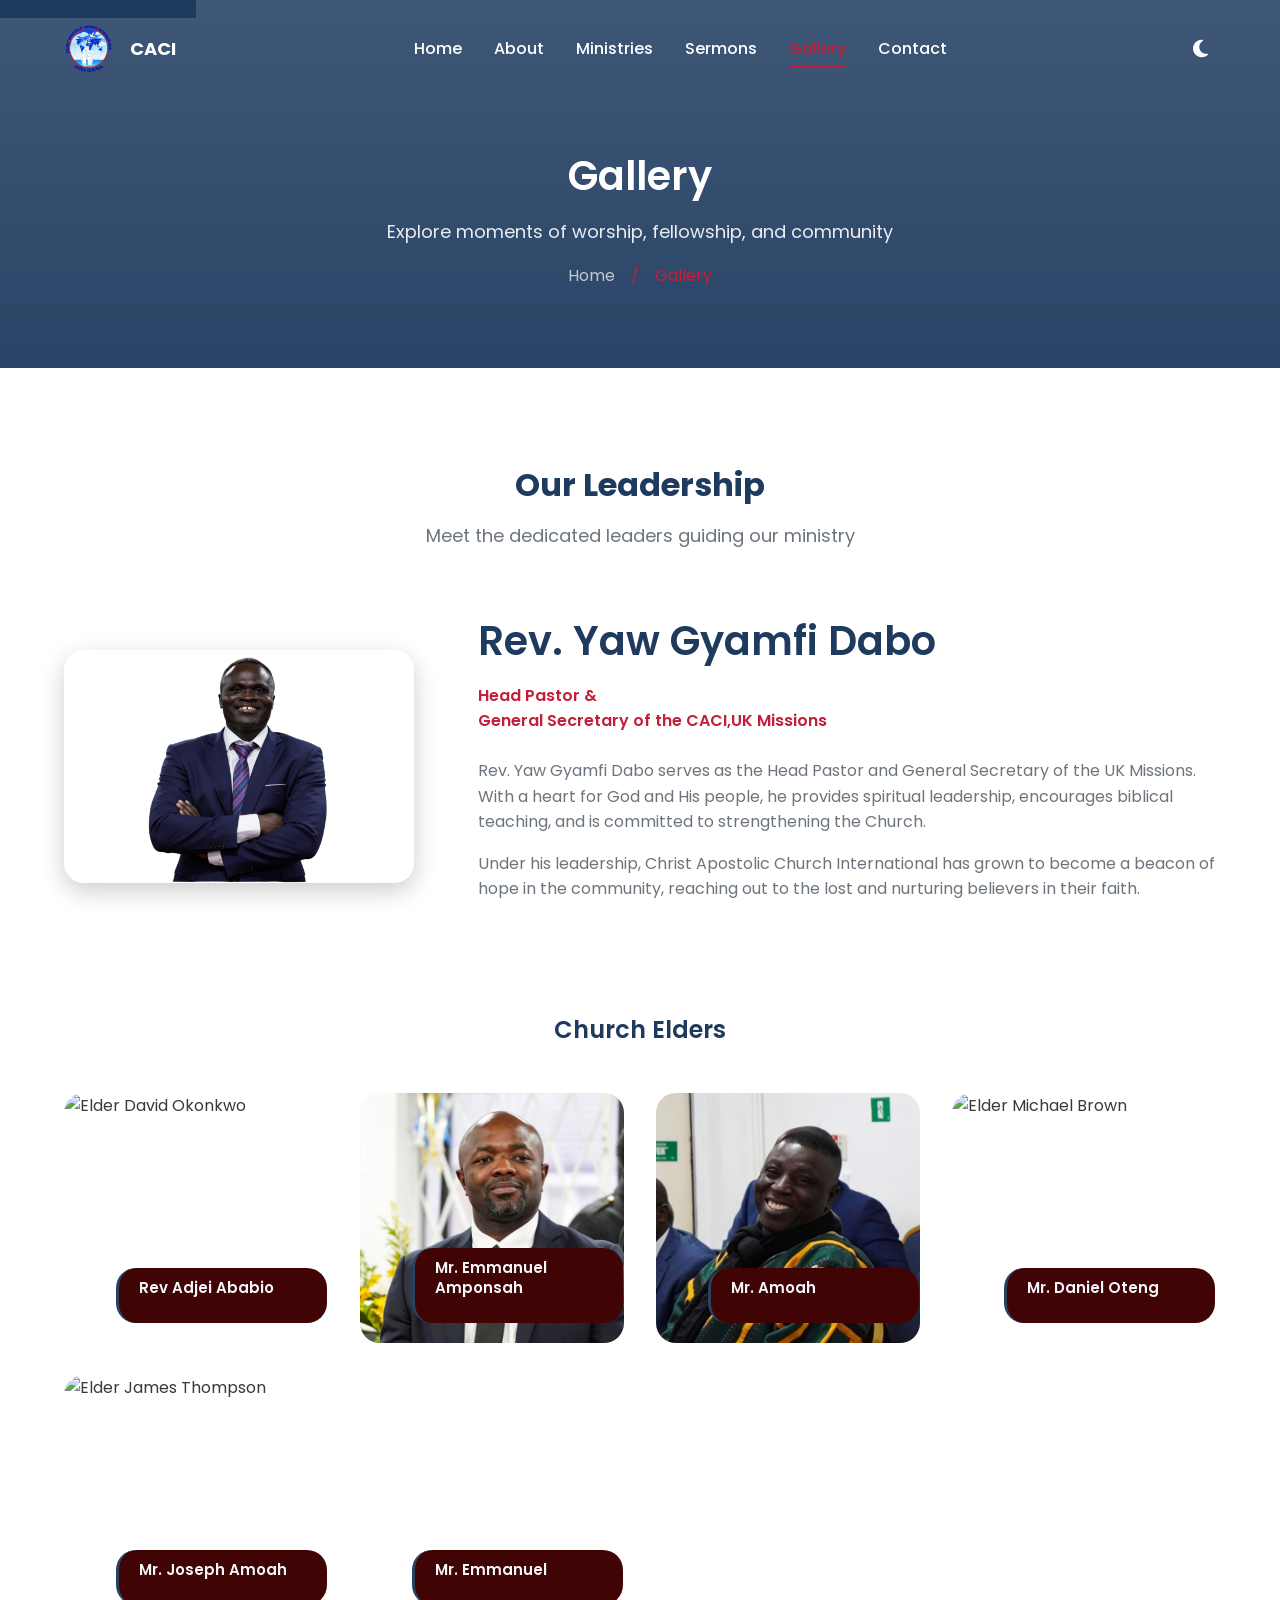
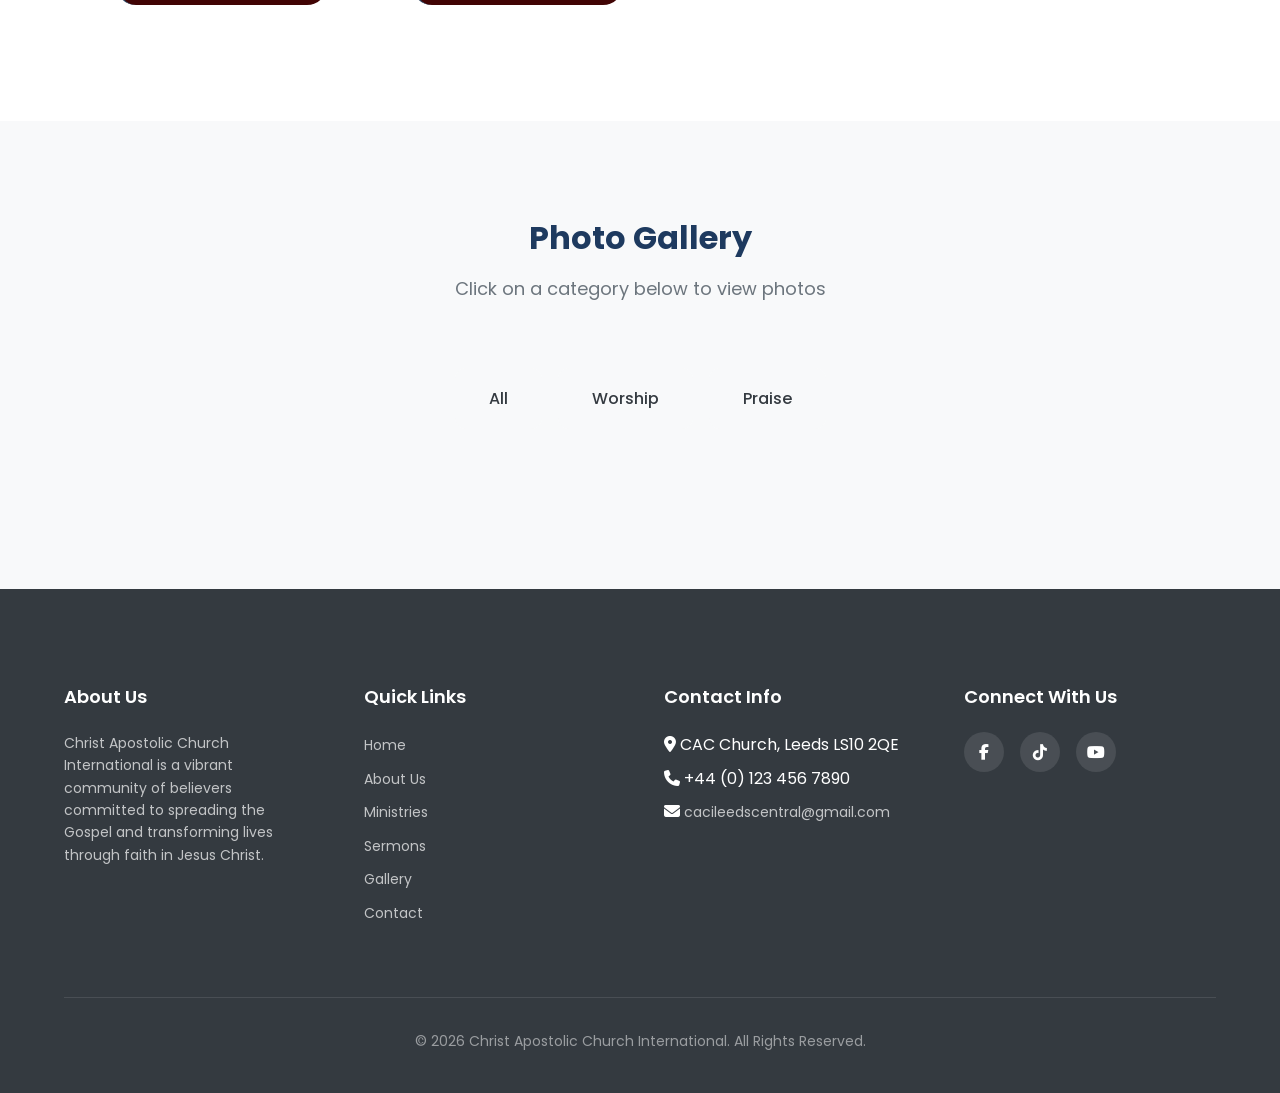
==== commit b4cb5cef: "Remove image from leader card in gallery.html" ====
--- a/gallery.html
+++ b/gallery.html
@@ -127,7 +127,7 @@
                         </div>
                     </div>
                     <div class="leader-card fade-in delay-6">
-                        <img src="https://images.pexels.com/photos/7749090/pexels-photo-7749090.jpeg?auto=compress&cs=tinysrgb&w=400" alt="Elder Grace Mensah" loading="lazy">
+                       
                         <div class="leader-card-content">
                             <h4>Mr. Emmanuel </h4>
                             
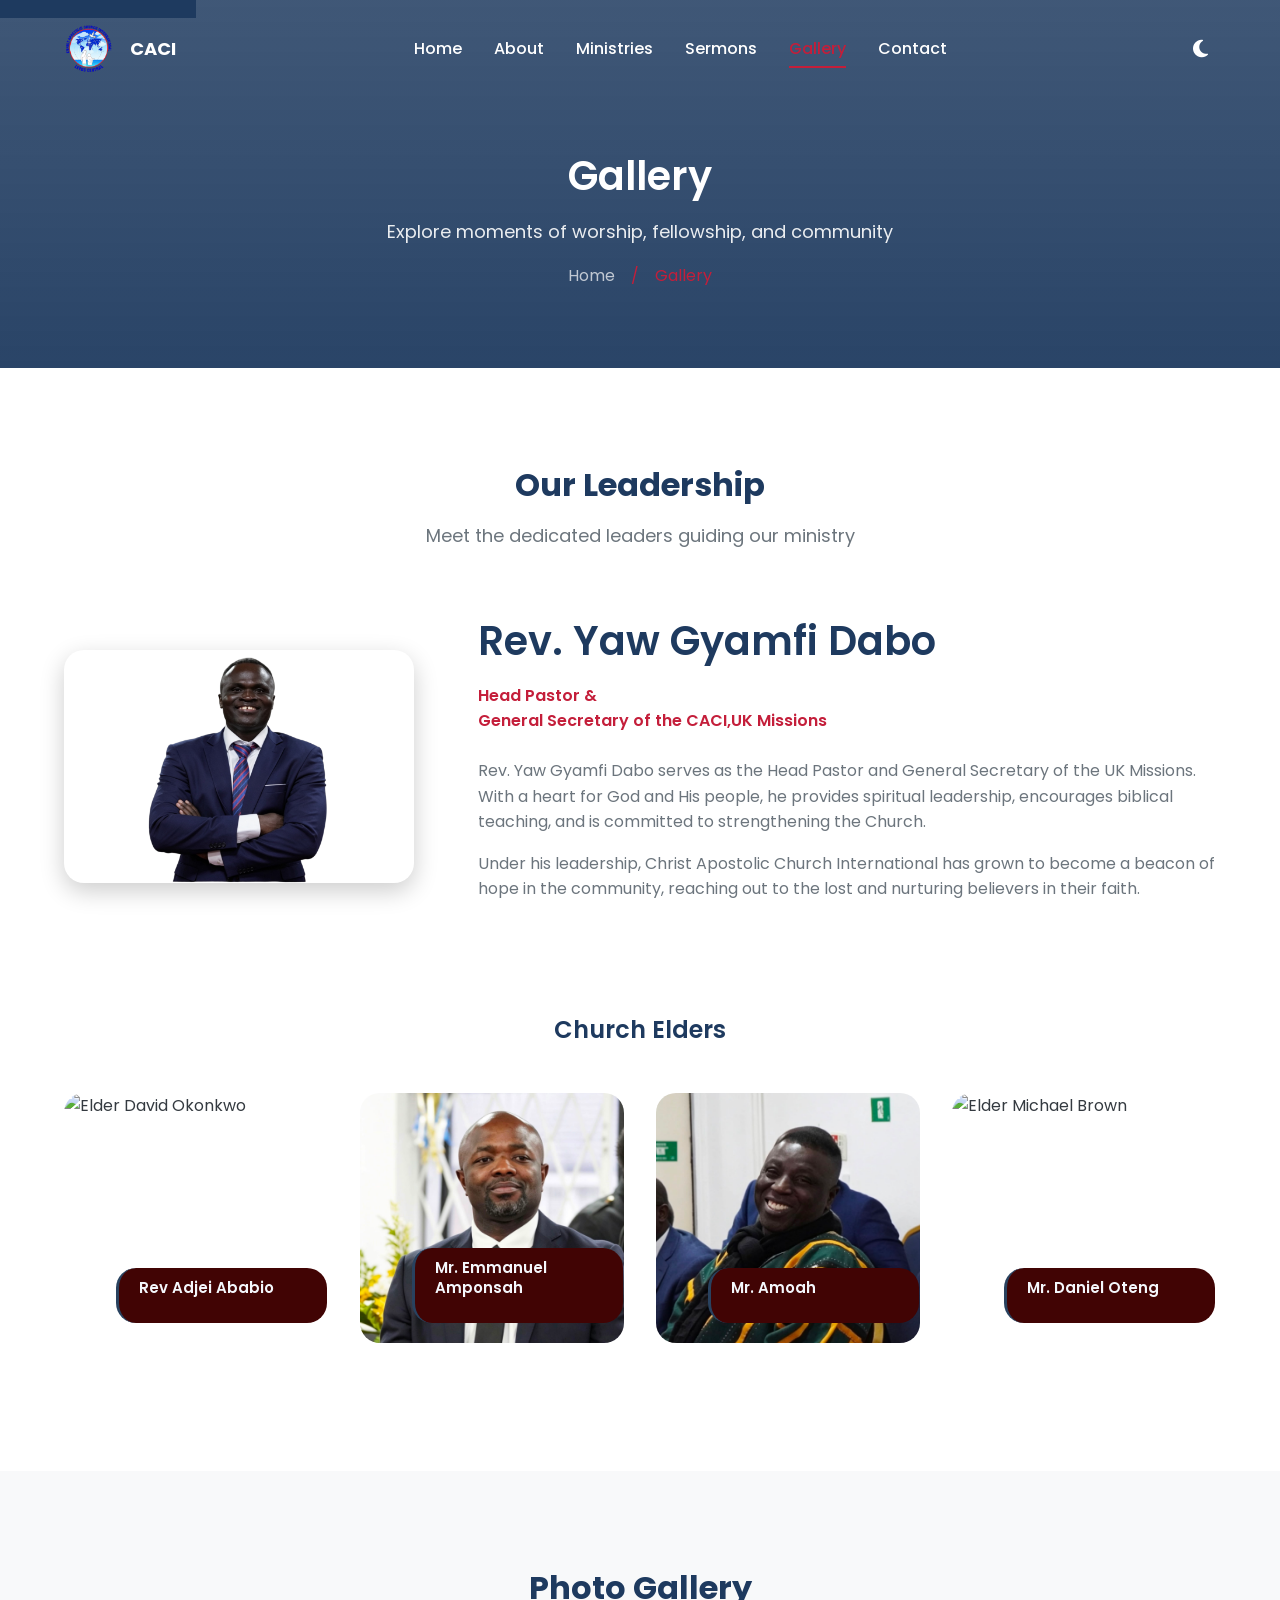
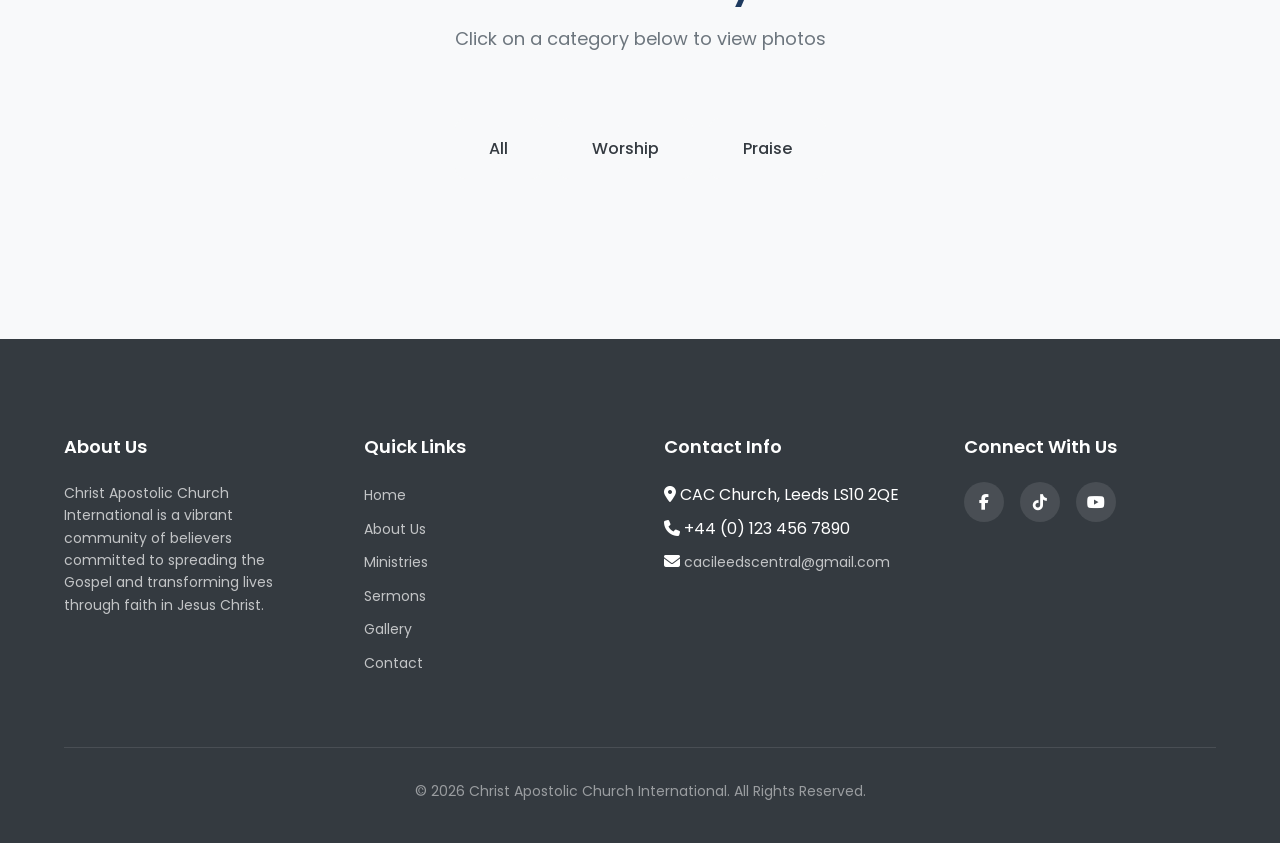
==== commit 9d3ef50b: "Remove image tag for Elder James Thompson" ====
--- a/gallery.html
+++ b/gallery.html
@@ -120,7 +120,7 @@
                         </div>
                     </div>
                     <div class="leader-card fade-in delay-5">
-                        <img src="https://images.pexels.com/photos/2379005/pexels-photo-2379005.jpeg?auto=compress&cs=tinysrgb&w=400" alt="Elder James Thompson" loading="lazy">
+                       
                         <div class="leader-card-content">
                             <h4>Mr. Joseph Amoah</h4>
                             
